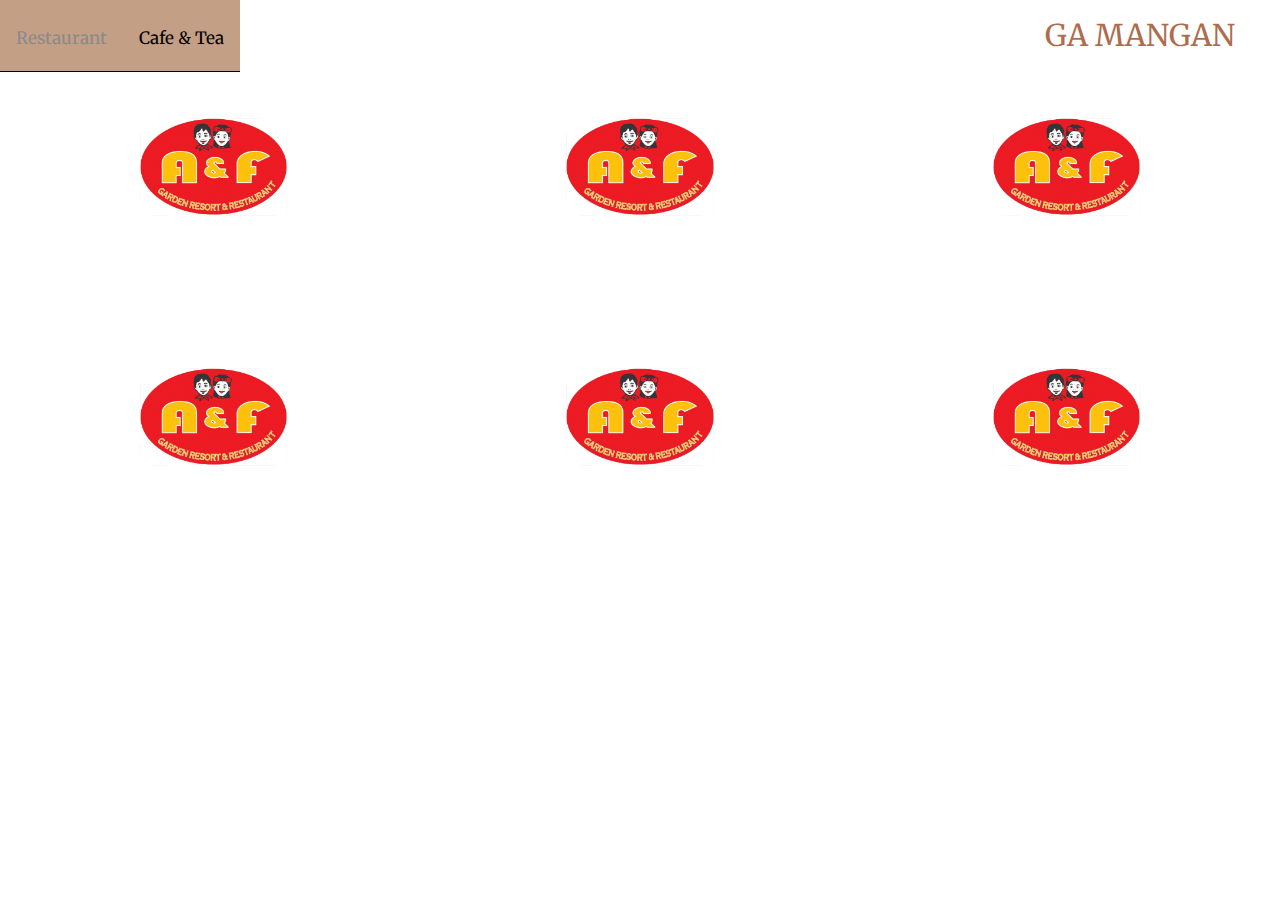
==== cafe - trial.html @ bd9add46 "Initial commit" ====
<html>
<head>
    <meta charset="UTF-8">
	<title>Cafe & Tea</title>
	<link href="https://fonts.googleapis.com/css2?family=Merriweather&display=swap" rel="stylesheet">
    <link rel="stylesheet" href="styles - trial.css">
</head>
<body>
    <div class="container">
        <div class="nav-wrapper">
            <div class="left-side">
                <div class="nav-link-wrapper">
                    <a href="index - trial.html">Restaurant</a>
                </div>

                <div class="nav-link-wrapper active-nav-link">
                    <a href="cafe - trial.html">Cafe & Tea</a>
                </div>
            </div>

            <div class="right-side">
                <div class="brand">
                    <div>GA MANGAN</div>
                </div>
            </div>
        </div>

        <div class="contents-wrapper">
            <div class="portfolio-items-wrapper">

                <div class="portfolio-item-wrapper">
                    <div class="portfolio-img-background" style="background-image:url(trial/A&F2.2.png)"></div>

                    <div class="img-text-wrapper">
                        <div class="logo-wrapper">
                            <img src="trial/A&F (4.2).png">
                        </div>

                        <div class="subtitle">
                            Ariel & Fe Garden Resort & Restaurant
                        </div>
    
                    </div>
                </div>

                <div class="portfolio-item-wrapper">
                    <div class="portfolio-img-background" style="background-image:url(trial/A&F2.2.png)"></div>

                    <div class="img-text-wrapper">
                        <div class="logo-wrapper">
                            <img src="trial/A&F (4.2).png">
                        </div>

                        <div class="subtitle">
                            Ariel & Fe Garden Resort & Restaurant
                        </div>
    
                    </div>
                </div>

                <div class="portfolio-item-wrapper">
                    <div class="portfolio-img-background" style="background-image:url(trial/A&F2.2.png)"></div>

                    <div class="img-text-wrapper">
                        <div class="logo-wrapper">
                            <img src="trial/A&F (4.2).png">
                        </div>

                        <div class="subtitle">
                            Ariel & Fe Garden Resort & Restaurant
                        </div>
    
                    </div>
                </div>

                <div class="portfolio-item-wrapper">
                    <div class="portfolio-img-background" style="background-image:url(trial/A&F2.2.png)"></div>

                    <div class="img-text-wrapper">
                        <div class="logo-wrapper">
                            <img src="trial/A&F (4.2).png">
                        </div>

                        <div class="subtitle">
                            Ariel & Fe Garden Resort & Restaurant
                        </div>
    
                    </div>
                </div>

                <div class="portfolio-item-wrapper">
                    <div class="portfolio-img-background" style="background-image:url(trial/A&F2.2.png)"></div>

                    <div class="img-text-wrapper">
                        <div class="logo-wrapper">
                            <img src="trial/A&F (4.2).png">
                        </div>

                        <div class="subtitle">
                            Ariel & Fe Garden Resort & Restaurant
                        </div>
    
                    </div>
                </div>

                <div class="portfolio-item-wrapper">
                    <div class="portfolio-img-background" style="background-image:url(trial/A&F2.2.png)"></div>

                    <div class="img-text-wrapper">
                        <div class="logo-wrapper">
                            <img src="trial/A&F (4.2).png">
                        </div>

                        <div class="subtitle">
                            Ariel & Fe Garden Resort & Restaurant
                        </div>
    
                    </div>
                </div>
                   
            
            </div>
        </div>


    </div>
</body>
<script>
    const portfolioItems = document.querySelectorAll('.portfolio-item-wrapper')

    portfolioItems.forEach(portfolioItem => {
        portfolioItem.addEventListener('mouseover', () => {
            portfolioItem.childNodes[1].classList.add('img-darken');
        })

        portfolioItem.addEventListener('mouseout', () => {
            portfolioItem.childNodes[1].classList.remove('img-darken');
        })
    })
</script>
</html>
---- styles - trial.css ----
/*Master styles*/
body {
    font-family: "Merriweather";
    margin: 0px;
}

.container {
    display: grid;
    grid-template-columns: 1fr;
}

/*Navigation styles*/
.nav-wrapper {
    display: flex;
    justify-content: space-between;
    overflow: hidden;
}

.left-side {
    display: flex; 
}

.nav-wrapper > .left-side > div {
    float: left;
    text-align: center;
    padding: 27px 16px 16px 16px;
    text-decoration: none;
    font-size: 17px
}

.nav-wrapper > .right-side > div {
    float: right;
    color: rgba(160, 81, 45, 0.842);
    padding: 16px 45px 10px 16px;
    text-decoration: none;
    text-transform: uppercase;
    font-size: 30px;
}

.nav-link-wrapper {
    height: 28px;
    border-bottom: 1px solid transparent;
    transition: border-bottom 0.5s;
}

.nav-link-wrapper a {
    color: #8a8a8a;
    text-decoration: none;
    transition: color 0.5s;
}

.nav-link-wrapper:hover {
    background-color: rgba(139, 69, 19, 0.514);
    border-bottom: 1px solid black;
}

.nav-link-wrapper a:hover {
    color: black;        
}

.active-nav-link {
    background-color: rgba(139, 69, 19, 0.514);
    border-bottom: 1px solid black;
}

.active-nav-link a {
    color: black; 
}


/*Portfolio styles*/

.portfolio-items-wrapper {
    display: grid;
    grid-template-columns: 1fr 1fr 1fr;
    align-items: center;
}

.portfolio-item-wrapper {
    position: relative;
}

.portfolio-img-background {
    height: 250px;
    width: 100%;
    background-size: cover;
    background-position: center;
    background-repeat: no-repeat;
}

.img-text-wrapper {
    position: absolute;
    top: 0;
    display: flex;
    flex-direction: column;
    justify-content: center;
    align-items: center;
    height: 100%;
    text-align: center;
    padding-left: 100px;
    padding-right: 100px;
}

.img-text-wrapper2 {
    position: absolute;
    top: 0;
    display: flex;
    flex-direction: column;
    justify-content: center;
    align-items: center;
    height: 100%;
    text-align: center;
    padding-left: 118px;
    padding-right: 100px;
}

.logo-wrapper img {
    align-items: center;
    width: 65%;
    margin-bottom: 20px;
}

.img-text-wrapper .subtitle {
    transition: 1s;
    font-weight: 600;
    color: transparent;
}

.img-text-wrapper2 .subtitle {
    transition: 1s;
    font-weight: 600;
    color: transparent;
}

.img-text-wrapper:hover .subtitle {
    font-weight: 600;
    color: tan;
}

.img-text-wrapper2:hover .subtitle {
    font-weight: 600;
    color: tan;
}

.img-darken {
    transition: 1s;
    filter: brightness(30%);
}
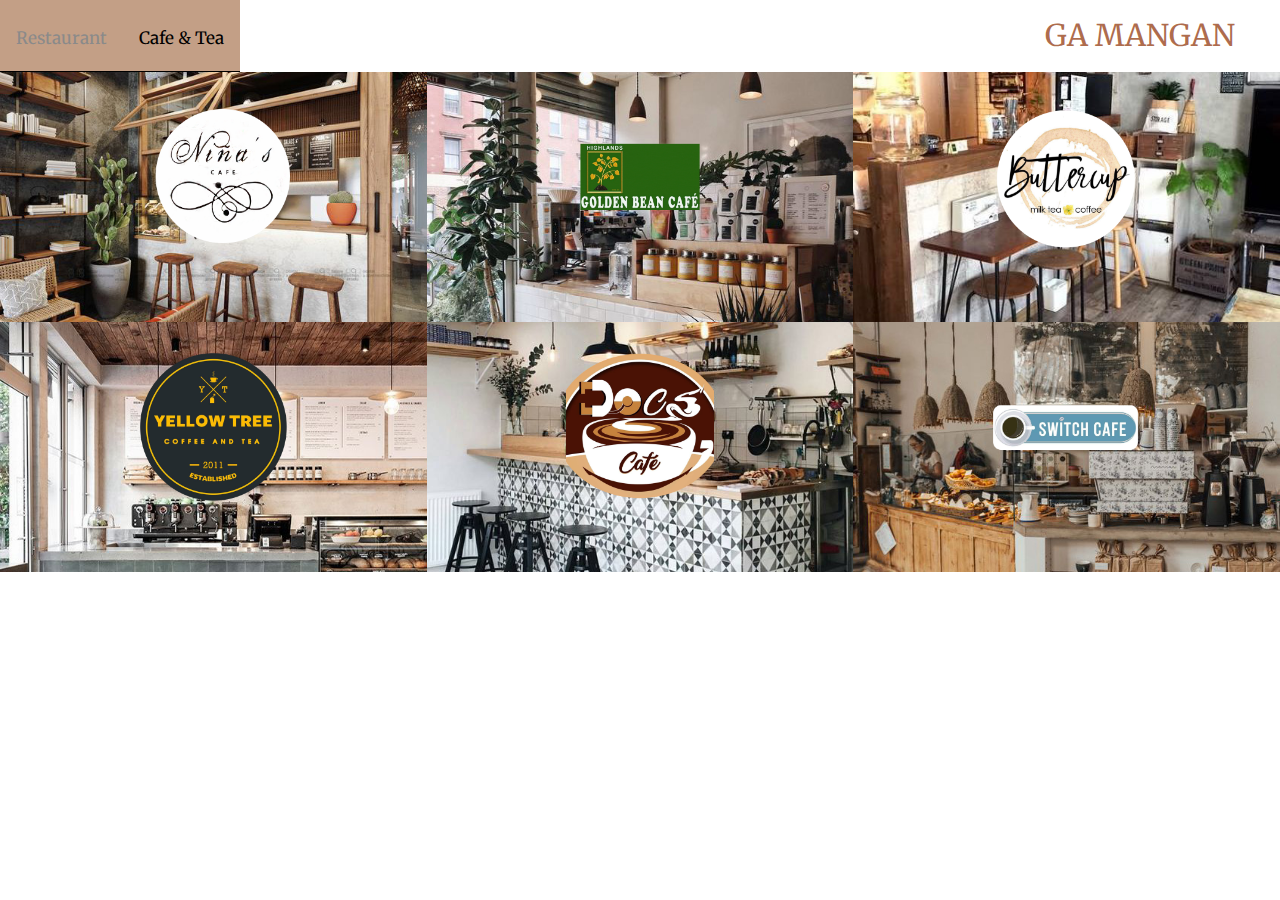
==== commit d628ec26: "Change Cafe Nav" ====
--- a/cafe - trial.html
+++ b/cafe - trial.html
@@ -29,90 +29,90 @@
             <div class="portfolio-items-wrapper">
 
                 <div class="portfolio-item-wrapper">
-                    <div class="portfolio-img-background" style="background-image:url(trial/A&F2.2.png)"></div>
+                    <div class="portfolio-img-background" style="background-image:url(images/Nina.jpg)"></div>
 
-                    <div class="img-text-wrapper">
+                    <div class="img-text-wrapper2">
                         <div class="logo-wrapper">
-                            <img src="trial/A&F (4.2).png">
+                            <img src="images/logos/Nina.png">
                         </div>
 
                         <div class="subtitle">
-                            Ariel & Fe Garden Resort & Restaurant
+                            Niña's Cafe
                         </div>
     
                     </div>
                 </div>
 
                 <div class="portfolio-item-wrapper">
-                    <div class="portfolio-img-background" style="background-image:url(trial/A&F2.2.png)"></div>
+                    <div class="portfolio-img-background" style="background-image:url(images/GoldenBean.jpg)"></div>
 
                     <div class="img-text-wrapper">
                         <div class="logo-wrapper">
-                            <img src="trial/A&F (4.2).png">
+                            <img src="images/logos/GoldenBean.png">
                         </div>
 
                         <div class="subtitle">
-                            Ariel & Fe Garden Resort & Restaurant
+                            Highland's Golden Bean Cafe
                         </div>
     
                     </div>
                 </div>
 
                 <div class="portfolio-item-wrapper">
-                    <div class="portfolio-img-background" style="background-image:url(trial/A&F2.2.png)"></div>
+                    <div class="portfolio-img-background" style="background-image:url(images/Buttercup.jpg)"></div>
 
                     <div class="img-text-wrapper">
                         <div class="logo-wrapper">
-                            <img src="trial/A&F (4.2).png">
+                            <img src="images/logos/Buttercup.png">
                         </div>
 
                         <div class="subtitle">
-                            Ariel & Fe Garden Resort & Restaurant
+                            Buttercup Milk Tea + Coffee
                         </div>
     
                     </div>
                 </div>
 
                 <div class="portfolio-item-wrapper">
-                    <div class="portfolio-img-background" style="background-image:url(trial/A&F2.2.png)"></div>
+                    <div class="portfolio-img-background" style="background-image:url(images/YTC.jpg)"></div>
 
                     <div class="img-text-wrapper">
                         <div class="logo-wrapper">
-                            <img src="trial/A&F (4.2).png">
+                            <img src="images/logos/YTC.png">
                         </div>
 
                         <div class="subtitle">
-                            Ariel & Fe Garden Resort & Restaurant
+                            Yellow Tree Cafe
                         </div>
     
                     </div>
                 </div>
 
                 <div class="portfolio-item-wrapper">
-                    <div class="portfolio-img-background" style="background-image:url(trial/A&F2.2.png)"></div>
+                    <div class="portfolio-img-background" style="background-image:url(images/Docs.jpg)"></div>
 
                     <div class="img-text-wrapper">
                         <div class="logo-wrapper">
-                            <img src="trial/A&F (4.2).png">
+                            <img src="images/logos/Docs.png">
                         </div>
 
                         <div class="subtitle">
-                            Ariel & Fe Garden Resort & Restaurant
+                            Doc's Cafe
                         </div>
     
                     </div>
                 </div>
 
                 <div class="portfolio-item-wrapper">
-                    <div class="portfolio-img-background" style="background-image:url(trial/A&F2.2.png)"></div>
+                    <div class="portfolio-img-background" style="background-image:url(images/Switch.jpg)"></div>
 
                     <div class="img-text-wrapper">
                         <div class="logo-wrapper">
-                            <img src="trial/A&F (4.2).png">
+                            <img src="images/logos/Switch.png">
                         </div>
 
                         <div class="subtitle">
-                            Ariel & Fe Garden Resort & Restaurant
+                            Switch Cafe
                         </div>
     
                     </div>
